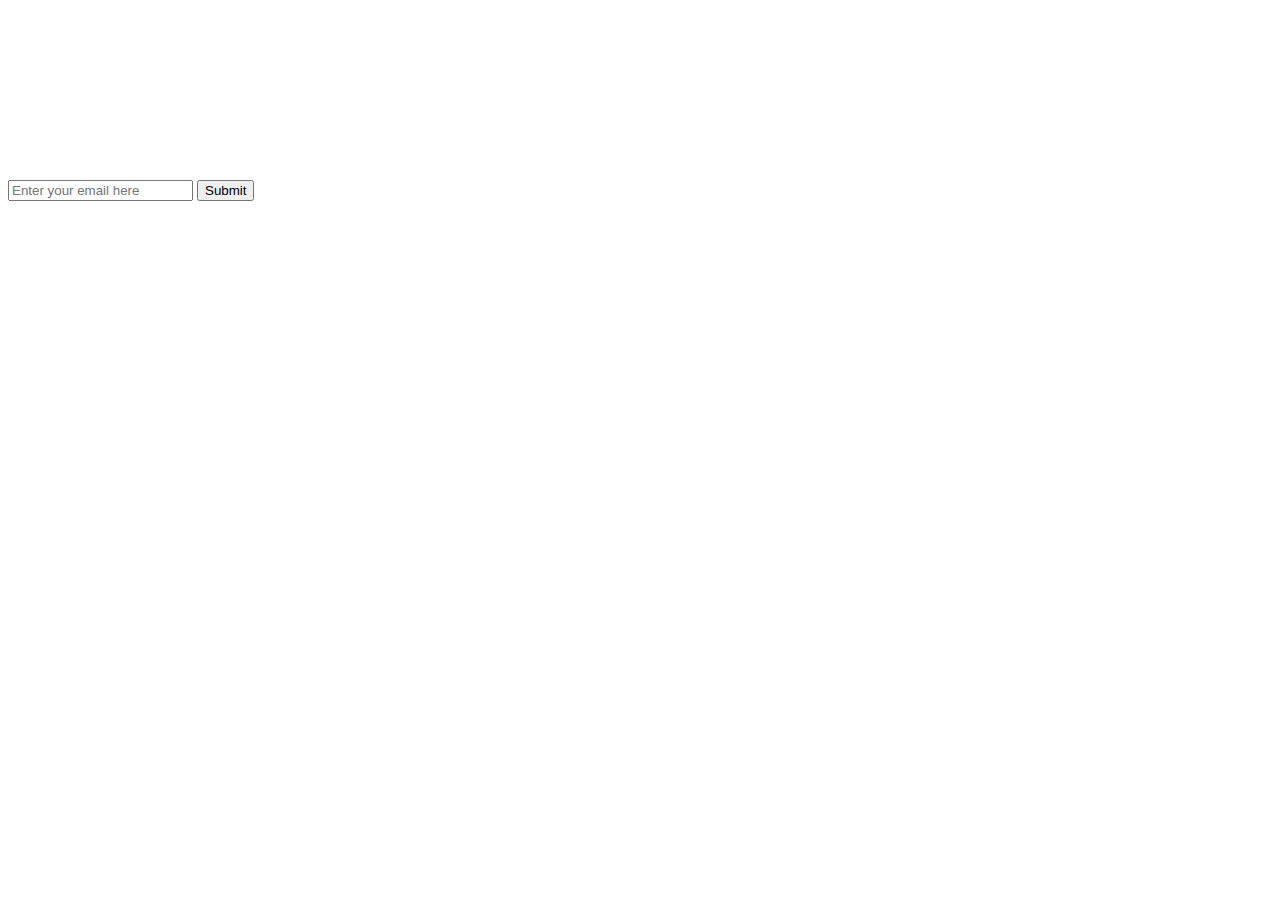
==== Responsive Web Design/Product Landing Page/index.html @ e2846c12 "Add page structure" ====
<!DOCTYPE html>
<html lang="en">
<head>
    <meta charset="UTF-8">
    <meta http-equiv="X-UA-Compatible" content="IE=edge">
    <meta name="viewport" content="width=device-width, initial-scale=1.0">
    <title>Product Landing Page</title>

    <link rel="stylesheet" href="./style.css">
</head>
<body>
    <header id="header">
        <img id="header-img">
        <nav id="nav-bar">
            <a class="nav-link"></a>
            <a class="nav-link"></a>
            <a class="nav-link"></a>
        </nav>
    </header>

    <video id="video">
        <source src="">
    </video>

    <form id="form" action="https://www.freecodecamp.com/email-submit">
        <input id="email" type="email" placeholder="Enter your email here">
        <input id="submit" type="submit">
    </form>
</body>
</html>

<!--
TODO
(2) company logo
(5) working links
(6) add a vid link
(10) test validation
-->
---- Responsive Web Design/Product Landing Page/style.css ----
/*
TODO
(13) navbar
(14) media query
(15) flexbox
*/
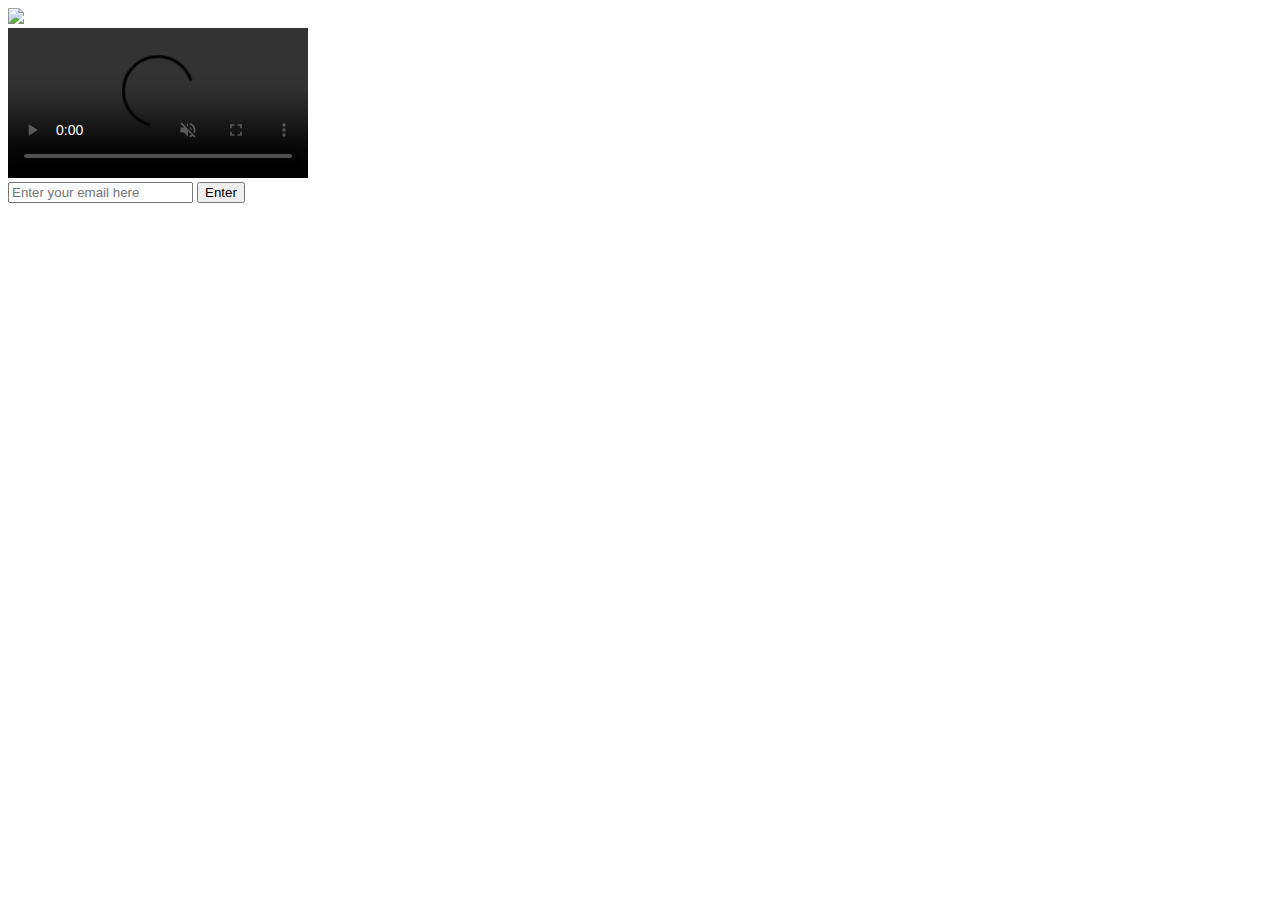
==== commit c61b8d37: "Add video and image links" ====
--- a/Responsive Web Design/Product Landing Page/index.html
+++ b/Responsive Web Design/Product Landing Page/index.html
@@ -4,13 +4,13 @@
     <meta charset="UTF-8">
     <meta http-equiv="X-UA-Compatible" content="IE=edge">
     <meta name="viewport" content="width=device-width, initial-scale=1.0">
-    <title>Product Landing Page</title>
+    <title>Houzo</title>
 
     <link rel="stylesheet" href="./style.css">
 </head>
 <body>
     <header id="header">
-        <img id="header-img">
+        <img id="header-img" src="http://drive.google.com/uc?export=view&id=17yOJR2x7IKvYLG2v4YEX2f3NkxVa_dx2">
         <nav id="nav-bar">
             <a class="nav-link"></a>
             <a class="nav-link"></a>
@@ -18,13 +18,13 @@
         </nav>
     </header>
 
-    <video id="video">
-        <source src="">
+    <video id="video" controls loop muted>
+        <source src="https://www.pexels.com/video/3818213/download/?search_query=&tracking_id=uipr0co3lig" type="video/mp4">
     </video>
 
     <form id="form" action="https://www.freecodecamp.com/email-submit">
-        <input id="email" type="email" placeholder="Enter your email here">
-        <input id="submit" type="submit">
+        <input id="email" type="email" placeholder="Enter your email here" name="email">
+        <input id="submit" type="submit" value="Enter">
     </form>
 </body>
 </html>
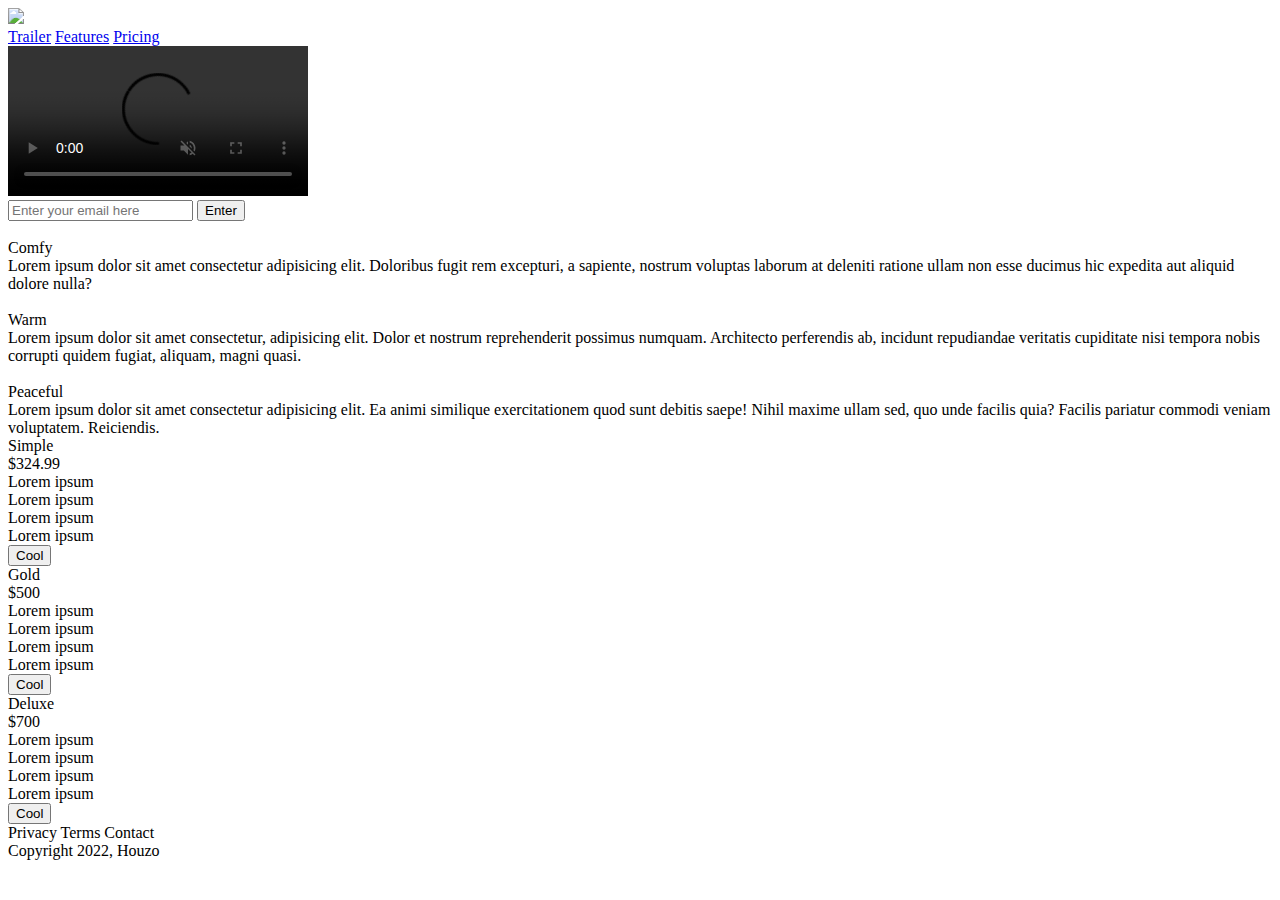
==== commit 14beedab: "Fill in contents" ====
--- a/Responsive Web Design/Product Landing Page/index.html
+++ b/Responsive Web Design/Product Landing Page/index.html
@@ -1,6 +1,9 @@
 <!DOCTYPE html>
 <html lang="en">
 <head>
+    <link rel="preconnect" href="https://fonts.googleapis.com">
+    <link rel="preconnect" href="https://fonts.gstatic.com" crossorigin>
+    <link href="https://fonts.googleapis.com/css2?family=Nunito:ital,wght@0,200;0,300;0,400;0,500;0,600;0,700;0,800;0,900;1,200;1,300;1,400;1,500;1,600;1,700;1,800;1,900&display=swap" rel="stylesheet"> 
     <meta charset="UTF-8">
     <meta http-equiv="X-UA-Compatible" content="IE=edge">
     <meta name="viewport" content="width=device-width, initial-scale=1.0">
@@ -11,26 +14,103 @@
 <body>
     <header id="header">
         <img id="header-img" src="http://drive.google.com/uc?export=view&id=17yOJR2x7IKvYLG2v4YEX2f3NkxVa_dx2">
+        
         <nav id="nav-bar">
-            <a class="nav-link"></a>
-            <a class="nav-link"></a>
-            <a class="nav-link"></a>
+            <a class="nav-link" href="#video">Trailer</a>
+            <a class="nav-link" href="#highlight">Features</a>
+            <a class="nav-link" href="#pricing">Pricing</a>
         </nav>
     </header>
 
-    <video id="video" controls loop muted>
-        <source src="https://www.pexels.com/video/3818213/download/?search_query=&tracking_id=uipr0co3lig" type="video/mp4">
-    </video>
+    <div id="content">
+        <video id="video" controls loop muted>
+            <source src="https://www.pexels.com/video/3818213/download/?search_query=&tracking_id=uipr0co3lig" type="video/mp4">
+        </video>
+        <form id="form" action="https://www.freecodecamp.com/email-submit">
+            <input id="email" type="email" placeholder="Enter your email here" name="email">
+            <input id="submit" type="submit" value="Enter">
+        </form>
+        <div id="highlight">
+            <div class="item">
+                <img class="icon">
+                <div class="description">
+                    <div class="keyword">
+                        Comfy
+                    </div>
+                    <div class="context">
+                        Lorem ipsum dolor sit amet consectetur adipisicing elit. Doloribus fugit rem excepturi, a sapiente, nostrum voluptas laborum at deleniti ratione ullam non esse ducimus hic expedita aut aliquid dolore nulla?
+                    </div>
+                </div>
+            </div>
+            <div class="item">
+                <img class="icon">
+                <div class="description">
+                    <div class="keyword">
+                        Warm
+                    </div>
+                    <div class="context">
+                        Lorem ipsum dolor sit amet consectetur, adipisicing elit. Dolor et nostrum reprehenderit possimus numquam. Architecto perferendis ab, incidunt repudiandae veritatis cupiditate nisi tempora nobis corrupti quidem fugiat, aliquam, magni quasi.
+                    </div>
+                </div>
+            </div>
+            <div class="item">
+                <img class="icon">
+                <div class="description">
+                    <div class="keyword">
+                        Peaceful
+                    </div>
+                    <div class="context">
+                        Lorem ipsum dolor sit amet consectetur adipisicing elit. Ea animi similique exercitationem quod sunt debitis saepe! Nihil maxime ullam sed, quo unde facilis quia? Facilis pariatur commodi veniam voluptatem. Reiciendis.
+                    </div>
+                </div>
+            </div>
+        </div>
+        <div id="pricing">
+            <div class="plan">
+                <div class="label">Simple</div>
+                <div class="cost">$324.99</div>
+                <div class="feature">Lorem ipsum</div>
+                <div class="feature">Lorem ipsum</div>
+                <div class="feature">Lorem ipsum</div>
+                <div class="feature">Lorem ipsum</div>
+                <button>Cool</button>
+            </div>
+            <div class="plan">
+                <div class="label">Gold</div>
+                <div class="cost">$500</div>
+                <div class="feature">Lorem ipsum</div>
+                <div class="feature">Lorem ipsum</div>
+                <div class="feature">Lorem ipsum</div>
+                <div class="feature">Lorem ipsum</div>
+                <button>Cool</button>
+            </div>
+            <div class="plan">
+                <div class="label">Deluxe</div>
+                <div class="cost">$700</div>
+                <div class="feature">Lorem ipsum</div>
+                <div class="feature">Lorem ipsum</div>
+                <div class="feature">Lorem ipsum</div>
+                <div class="feature">Lorem ipsum</div>
+                <button>Cool</button>
+            </div>
+        </div>
+    </div>
 
-    <form id="form" action="https://www.freecodecamp.com/email-submit">
-        <input id="email" type="email" placeholder="Enter your email here" name="email">
-        <input id="submit" type="submit" value="Enter">
-    </form>
+    <footer>
+        <div id="links">
+            <a class="nav-link">Privacy</a>
+            <a class="nav-link">Terms</a>
+            <a class="nav-link">Contact</a>
+        </div>
+        <div id="copyright">
+            Copyright 2022, Houzo
+        </div>
+    </footer>
 </body>
 </html>
 
 <!--
-TODO
+TODO:
 (2) company logo
 (5) working links
 (6) add a vid link
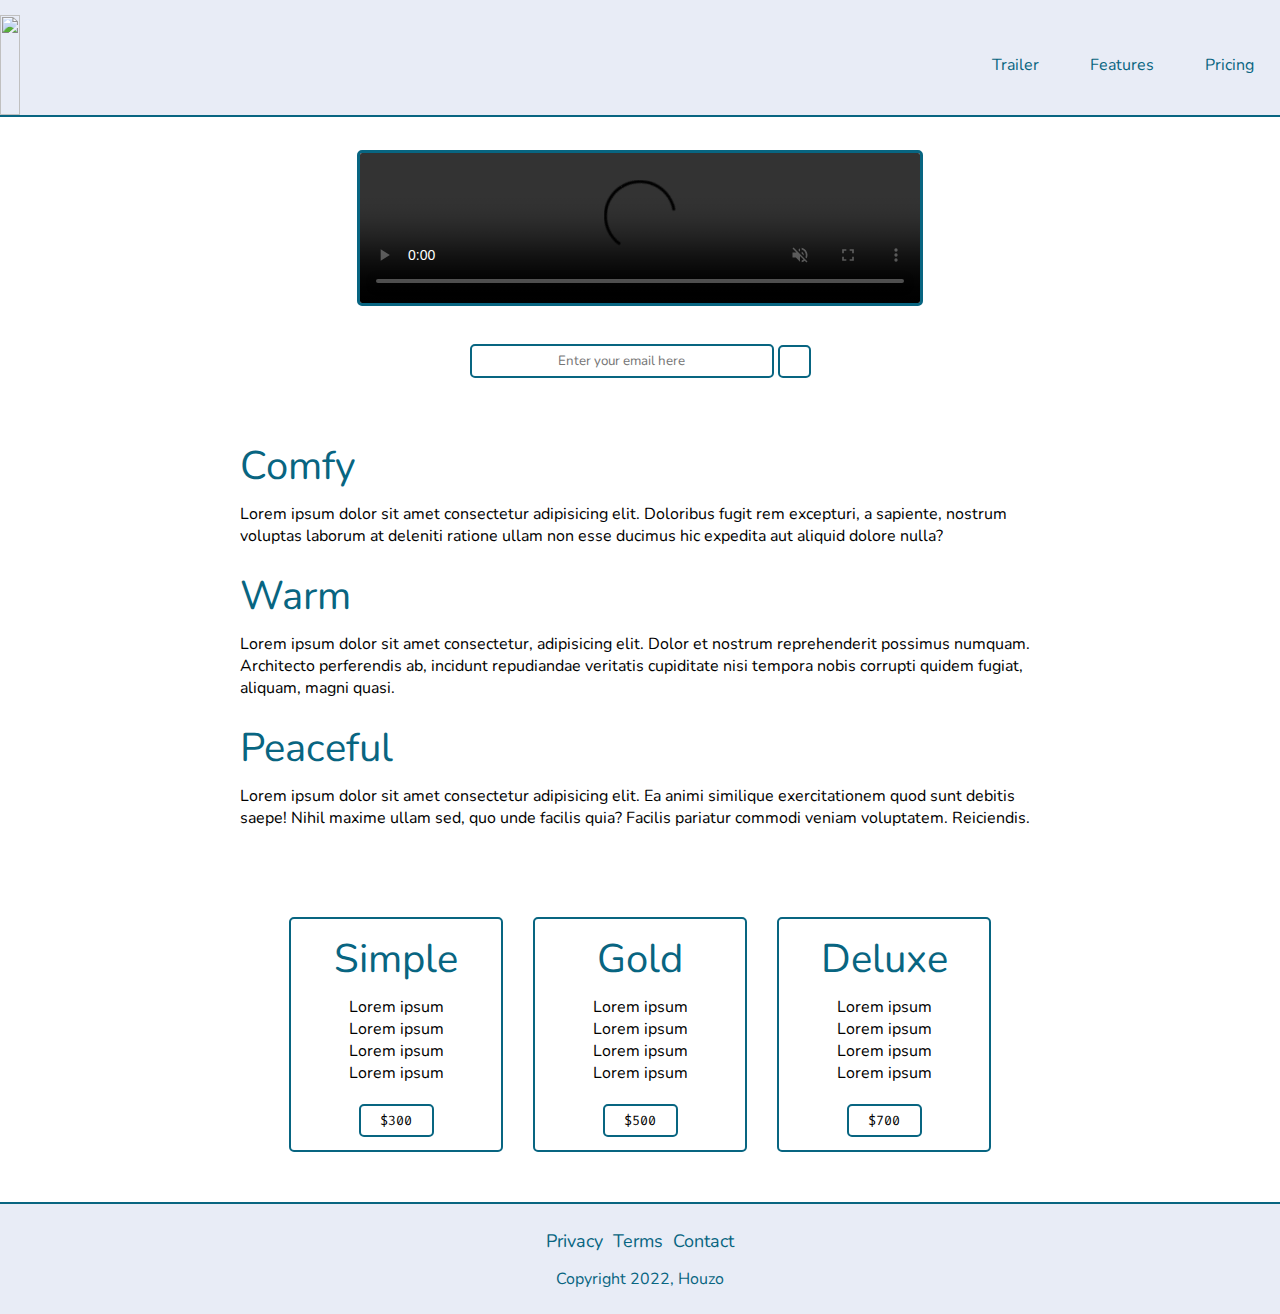
==== commit 9d5fa5fe: "Make final adjustments" ====
--- a/Responsive Web Design/Product Landing Page/index.html
+++ b/Responsive Web Design/Product Landing Page/index.html
@@ -3,7 +3,7 @@
 <head>
     <link rel="preconnect" href="https://fonts.googleapis.com">
     <link rel="preconnect" href="https://fonts.gstatic.com" crossorigin>
-    <link href="https://fonts.googleapis.com/css2?family=Nunito:ital,wght@0,200;0,300;0,400;0,500;0,600;0,700;0,800;0,900;1,200;1,300;1,400;1,500;1,600;1,700;1,800;1,900&display=swap" rel="stylesheet"> 
+    <link href="https://fonts.googleapis.com/css2?family=Fira+Code:wght@300;400;500;600;700&family=Nunito:ital,wght@0,200;0,300;0,400;0,500;0,600;0,700;0,800;0,900;1,200;1,300;1,400;1,500;1,600;1,700;1,800;1,900&display=swap" rel="stylesheet">  
     <meta charset="UTF-8">
     <meta http-equiv="X-UA-Compatible" content="IE=edge">
     <meta name="viewport" content="width=device-width, initial-scale=1.0">
@@ -26,10 +26,12 @@
         <video id="video" controls loop muted>
             <source src="https://www.pexels.com/video/3818213/download/?search_query=&tracking_id=uipr0co3lig" type="video/mp4">
         </video>
+
         <form id="form" action="https://www.freecodecamp.com/email-submit">
             <input id="email" type="email" placeholder="Enter your email here" name="email">
-            <input id="submit" type="submit" value="Enter">
+            <input id="submit" type="submit" value="">
         </form>
+
         <div id="highlight">
             <div class="item">
                 <img class="icon">
@@ -68,30 +70,27 @@
         <div id="pricing">
             <div class="plan">
                 <div class="label">Simple</div>
-                <div class="cost">$324.99</div>
                 <div class="feature">Lorem ipsum</div>
                 <div class="feature">Lorem ipsum</div>
                 <div class="feature">Lorem ipsum</div>
                 <div class="feature">Lorem ipsum</div>
-                <button>Cool</button>
+                <button>$300</button>
             </div>
             <div class="plan">
                 <div class="label">Gold</div>
-                <div class="cost">$500</div>
                 <div class="feature">Lorem ipsum</div>
                 <div class="feature">Lorem ipsum</div>
                 <div class="feature">Lorem ipsum</div>
                 <div class="feature">Lorem ipsum</div>
-                <button>Cool</button>
+                <button>$500</button>
             </div>
             <div class="plan">
                 <div class="label">Deluxe</div>
-                <div class="cost">$700</div>
                 <div class="feature">Lorem ipsum</div>
                 <div class="feature">Lorem ipsum</div>
                 <div class="feature">Lorem ipsum</div>
                 <div class="feature">Lorem ipsum</div>
-                <button>Cool</button>
+                <button>$700</button>
             </div>
         </div>
     </div>
@@ -112,7 +111,5 @@
 <!--
 TODO:
 (2) company logo
-(5) working links
-(6) add a vid link
 (10) test validation
 -->
--- a/Responsive Web Design/Product Landing Page/style.css
+++ b/Responsive Web Design/Product Landing Page/style.css
@@ -1,6 +1,151 @@
 /*
-TODO
-(13) navbar
+TODO:
 (14) media query
-(15) flexbox
-*/+*/
+
+* {
+    padding: 0;
+    margin: 0;
+    font-family: 'Nunito', sans-serif;
+}
+
+body,
+#content {
+    display: flex;
+    flex-direction: column;
+    justify-content: space-between;
+    align-items: center;
+}
+
+#content {
+    gap: 3vw;
+    max-width: 800px;
+    padding: 0 18px;
+}
+
+video {
+    width: 50vw;
+    height: auto;
+}
+
+#header {
+    padding-top: 15px;
+    display: flex;
+    justify-content: space-between;
+    align-items: center;
+    position: fixed;
+    width: 100%;
+    height: 100px;
+    background-color: rgba(232, 236, 246, 1);
+    border-bottom: 2px solid rgb(8, 101, 129);
+}
+
+#header-img {
+    aspect-ratio: 1/1;
+    height: 100%;
+}
+
+#nav-bar {
+    background-color: inherit;
+    padding-right: 2vw;
+    display: flex;
+    gap: 4vw;
+    font-size: inherit;
+}
+
+.nav-link {
+    color: rgb(8, 101, 129);
+    text-decoration: none;
+}
+
+#video {
+    margin-top: 150px;
+    border: 3px solid rgb(8, 101, 129);
+    border-radius: 5px;
+    width: 70%;
+}
+
+#email {
+    border: 2px solid rgb(8, 101, 129);
+    border-radius: 5px;
+    height: 30px;
+    width: 300px;
+    text-align: center;
+}
+
+#submit,
+button {
+    border: 2px solid rgb(8, 101, 129);
+    border-radius: 5px;
+    height: 33px;
+    width: 33px;
+    background-color: white;
+}
+
+#pricing {
+    display: flex;
+    gap: 30px;
+    margin: 50px 0;
+}
+
+.plan {
+    display: flex;
+    flex-direction: column;
+    justify-content: space-between;
+    align-items: center;
+    padding: 13px 30px;
+    border: 2px solid rgb(8, 101, 129);
+    border-radius: 5px;
+    width: 150px;
+}
+
+.label,
+.keyword {
+    color: rgb(8, 101, 129);
+    font-size: 40px;
+    margin-bottom: 10px;
+}
+
+button {
+    margin-top: 20px;
+    width: 50%;
+    font-family: "Fira Code";
+}
+
+footer {
+    display: flex;
+    flex-direction: column;
+    justify-content: center;
+    align-items: center;
+    gap: 15px;
+    background-color: rgba(232, 236, 246, 1);
+    width: 100%;
+    height: 110px;
+    color: rgb(8, 101, 129);
+    border-top: 2px solid rgb(8, 101, 129);
+}
+
+#links {
+    display: flex;
+    gap: 10px;
+    font-size: large;
+}
+
+#submit:hover,
+button:hover {
+    animation-name: darken;
+    animation-duration: 0.5s;
+    animation-fill-mode: forwards;
+}
+
+@keyframes darken {
+    100% {
+        background-color: rgb(8, 101, 129);
+    }
+}
+
+@media (max-width: 700px) {
+    #pricing {
+        flex-direction: column;
+    }
+}